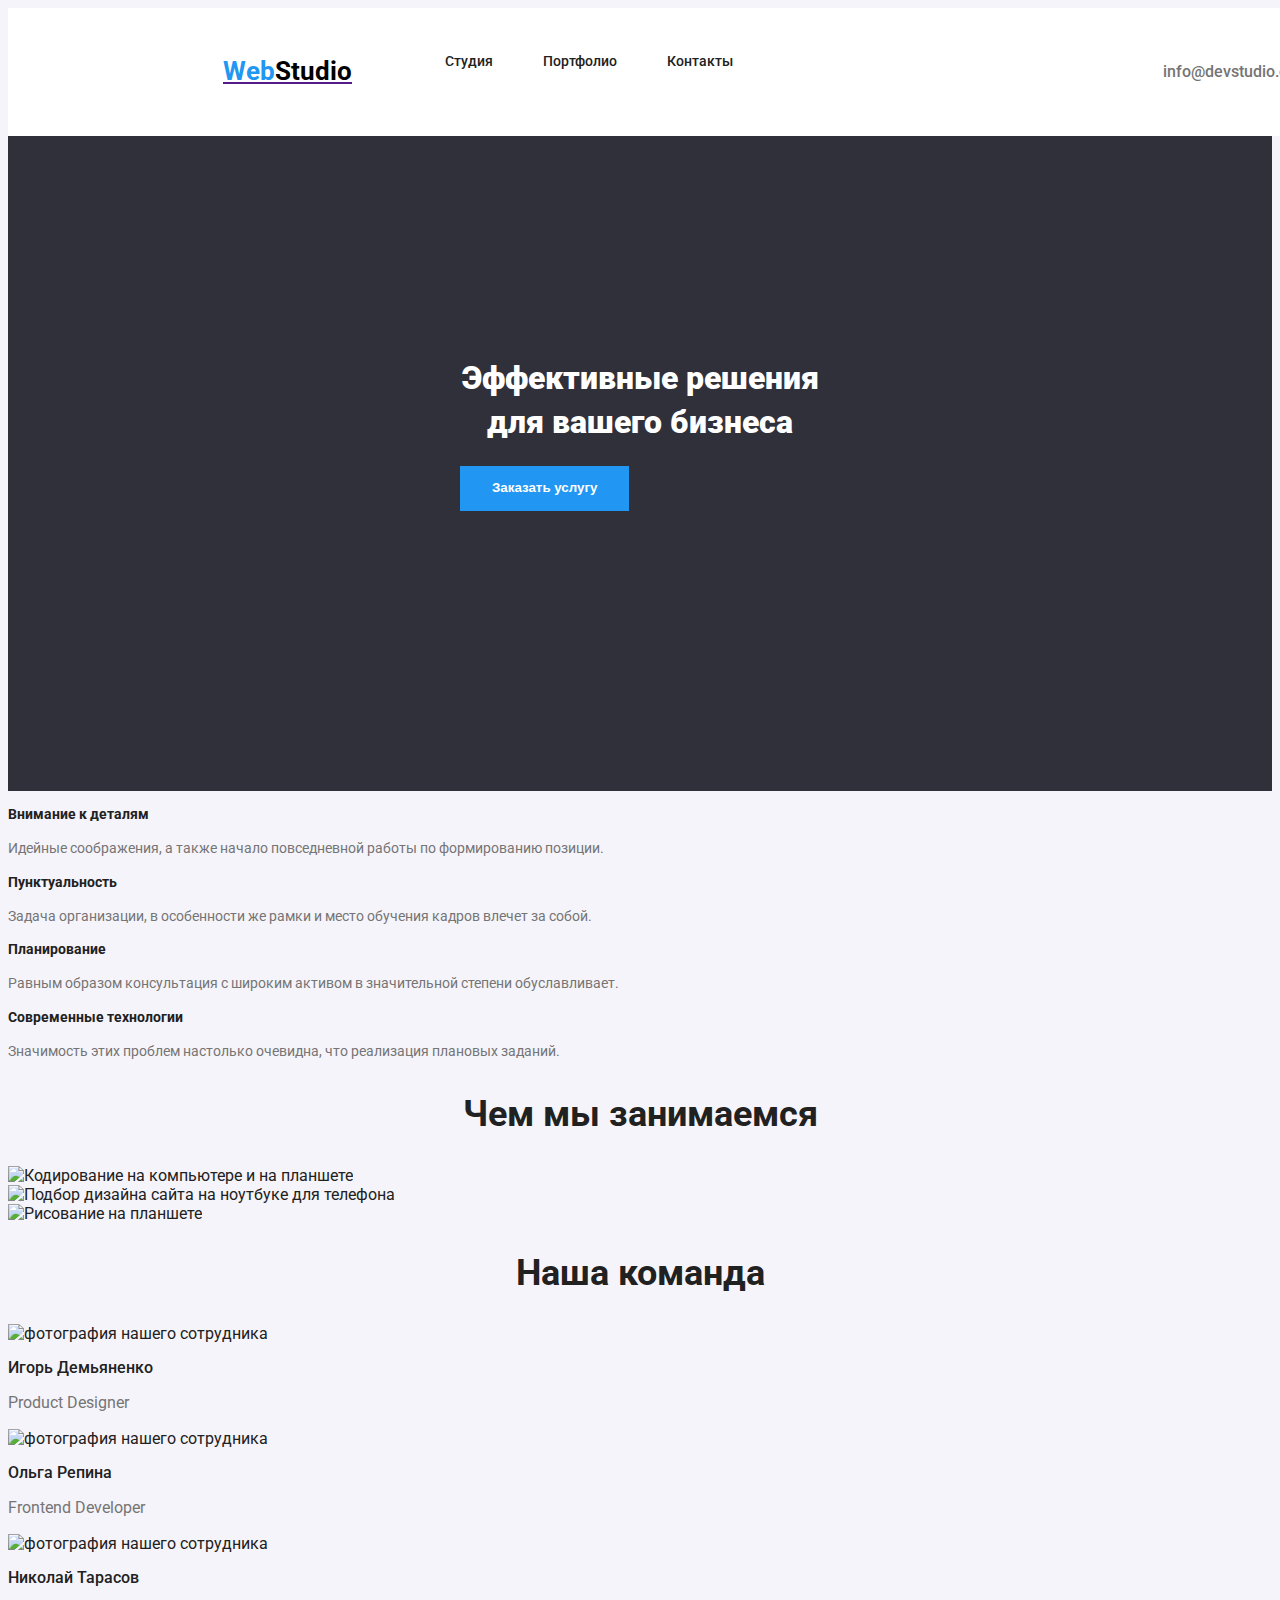
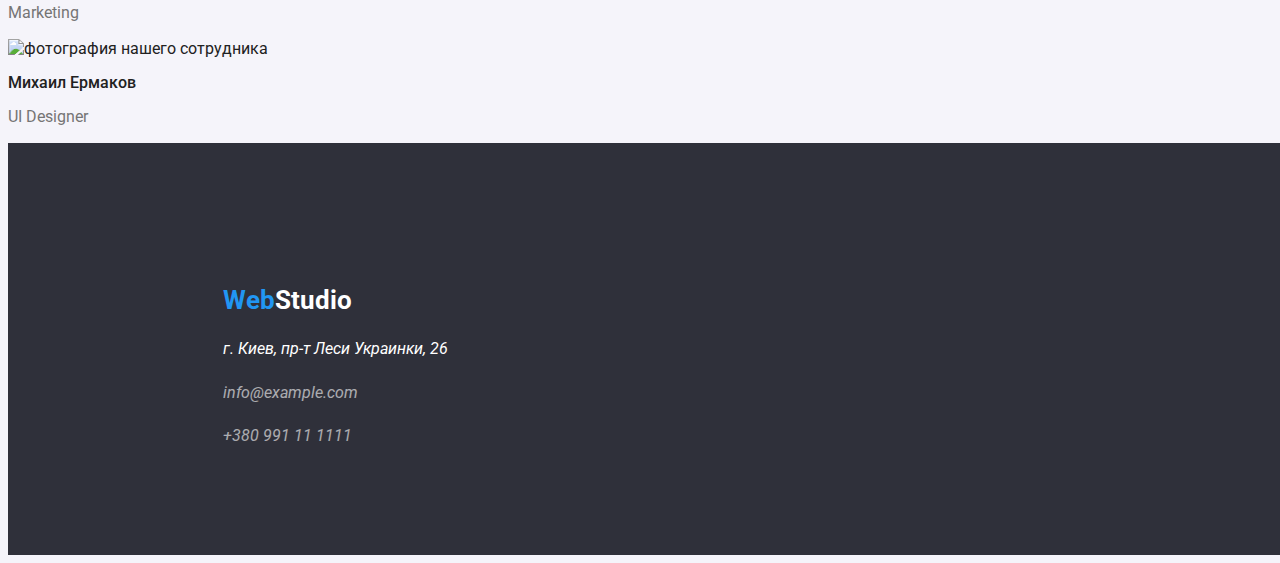
==== index.html @ 12a6280e "r" ====
<!DOCTYPE html>
<html lang="ru">

<head>
  <meta charset="UTF-8" />
  <meta http-equiv="X-UA-Compatible" content="IE=edge" />
  <meta name="viewport" content="width=device-width, initial-scale=1.0" />
  <link rel="preconnect" href="https://fonts.googleapis.com">
  <link rel="preconnect" href="https://fonts.gstatic.com" crossorigin>
  <link href="https://fonts.googleapis.com/css2?family=Raleway:wght@700&family=Roboto:wght@400;500;700;900&display=swap"
    rel="stylesheet">
  <link rel="stylesheet" href="./styles/normalize.css">
  <link rel="stylesheet" href="./styles/styles.css">
  <title>Document</title>
</head>

<body>
  <!--Шапка сайту-->
  <div class="wraper">
    <header class="header">
      <nav class="navigation">
        <ul class=" list navigation-link">
          <li class="logo"><a href=""><span class="logo-s">Web</span><span class="logo-studio">Studio</span></a></li>
          <li class=" navigation-item"><a href="./index.html" class="base-header">Студия</a></li>
          <li class=" navigation-item"><a href="./portfolio.html" class="base-header"> Портфолио</a></li>
          <li class=" navigation-item"><a href="" class="base-header">Контакты</a></li>
        </ul>
      </nav>
      <ul class="list navigation-link">
        <li><a href="info@devstudio.com" class=" navigation-item">info@devstudio.com</a></li>
        <li><a href="+380961111111" class=" navigation-item">+38 096 111 11 11</a></li>
      </ul>
    </header>
  </div>
  <main>
    <section class="hero">
      <h1 class="hero-h">Эффективные решения для вашего бизнеса </h1>
      <button class="hero-btn">Заказать услугу</button>
    </section>
    <section class="main-section">
      <h2 class="visually-hidden">Навички</h2>
      <ul class="list">
        <li>
          <h3 class="main-section-h">Внимание к деталям</h3>
          <p class="main-section-p">
            Идейные соображения, а также начало повседневной работы по
            формированию позиции.
          </p>
        </li>
        <li>
          <h3 class="main-section-h">Пунктуальность</h3>
          <p class="main-section-p">
            Задача организации, в особенности же рамки и место обучения кадров
            влечет за собой.
          </p>
        </li>
        <li>
          <h3 class="main-section-h">Планирование</h3>
          <p class="main-section-p">
            Равным образом консультация с широким активом в значительной
            степени обуславливает.
          </p>
        </li>
        <li>
          <h3 class="main-section-h">Современные технологии</h3>
          <p class="main-section-p">
            Значимость этих проблем настолько очевидна, что реализация
            плановых заданий.
          </p>
        </li>
      </ul>
    </section>
    <section>

      <h2 class="section-job-h">Чем мы занимаемся</h2>
      <ul class="list">
        <li>
          <img class="items" src="./images/box1.jpg" alt="Кодирование на компьютере и на планшете " width="370" />
        </li>
        <li>
          <img src="./images/box2.jpg" alt="Подбор дизайна сайта на ноутбуке для телефона" width="370" />
        </li>
        <li>
          <img class="items" src="./images/box3.jpg" alt="Рисование на планшете" width="370" />
        </li>
      </ul>
    </section>
    <section>
      <h2 class="section-job-h">Наша команда</h2>
      <ul class="list">
        <li>
          <img src="./images/img1.jpg" alt="фотография нашего сотрудника" width="270" />
          <h3 class="comand">Игорь Демьяненко</h3>
          <p class="section-job-p">Product Designer</p>
        </li>
        <li>
          <img src="./images/img2.jpg" alt="фотография нашего сотрудника" width="270" />
          <h3 class="comand">Ольга Репина</h3>
          <p class="section-job-p">Frontend Developer</p>
        </li>
        <li>
          <img src="./images/img3.jpg" alt="фотография нашего сотрудника" width="270" />
          <h3 class="comand">Николай Тарасов</h3>
          <p class="section-job-p">Marketing</p>
        </li>
        <li>
          <img src="./images/img4.jpg" alt="фотография нашего сотрудника" width="270" />
          <h3 class="comand">Михаил Ермаков</h3>
          <p class="section-job-p">UI Designer</p>
        </li>
      </ul>
    </section>
  </main>
  <!--Підвал-->
  <footer class="foter">
    <a class="logo" href="/index.html"> <span class="logo-s">Web</span>Studio</a>
    <address class="addres">
      <p>г. Киев, пр-т Леси Украинки, 26</p>
      <p><a href="info@example.com" class="addres-color" >info@example.com</a></p>
      <p><a href="+380991111111" class="addres-color" >+380 991 11 1111</a></p>
    </address>
  </footer>
</body>

</html>
---- styles/styles.css ----
:root {
  --primari-color: #2196f3;
  --logo-color: #000000;
  --header-color: #212121;
  --secondari-color: #2f303a;
  --foter-color: #2f303a;
  --navigation-link-color: #757575;
  --background-color: #ffffff;
  --accent-color: #f5f4fa;
  --common-white: #e5e5e5;
  --main-font: "Raleway", sans-serif;
  --main-fonts: "Roboto", sans-serif;
  --title-size: 44px;
  --title1-size: 36px;
  --logo-size: 26px;
  --col-size: 18px;
  --button-size: 16px;
  --navigation-size: 14px;
}
.logo {
  font-size: var(--logo-size);
  color: var(--background-color);
  margin-right: 93px;
  font-weight: 700;
  line-height: 1.38;
  text-decoration: none;
  
  
}
.logo-s {
  color: var(--primari-color);
  text-decoration: none;
  
}
.logo-studio {
  color: var(--logo-color);
  text-decoration: none;
  

}


.wraper {
  background-color: var(--background-color);
}

.list {
  list-style: none;
  padding: 0%;
  font-family: inherit;
  
}

body {
  background: var(--accent-color);
  color: var(--header-color);
  font-family: "Roboto", sans-serif;
  
}

.header {
  background-color: var(--background-color);
  width: 1600px;
  padding: 32px 215px;
  display: flex;
  align-items: center;
  
}
.base-header {
  color: var(--header-color);
  text-decoration: none;
}

.base-header:hover,
.base-header:focus {
  color: var(--primari-color);
}

.navigation-link {
  margin-right: 50px;
  display: flex;
  line-height: 16px;

}
.navigation-item {
  margin-right: 50px;
  display: flex;
  line-height: 16px;
  font-weight: 500;
  line-height: 1.14;
  color: var(--navigation-link-color);
  text-decoration: none;
}
.navigation-item:hover {
  color: var(--primari-color);
}

.navigation {
  font-family: var(--main-fonts);
  font-size: var(--navigation-size);
  margin-right: 330px;
}
.hero {
  background-color: var(--foter-color);
  text-decoration: none;
  color: var(--background-color);
  padding: 200px 452px 280px;
  align-items: center;
}

.hero-h {
  line-height: 1.36;
  font-weight: 900;
  text-align: center;
}

.hero-btn {
  background-color: var(--primari-color);
  border: none;
  padding: 10px 32px;
  color: var(--background-color);
  font-weight: 700;
  line-height: 1.87;
}

.hero-btn:focus {
  cursor: pointer;
  background-color: aqua;
}

.main-section-h {
  font-size: var(--navigation-size);
  color: var(--header-color);
  font-weight: 700;
  line-height: 1.14;
}
.main-section-p {
  font-size: var(--navigation-size);
  color: var(--navigation-link-color);
  font-weight: 400;
  line-height: 1.71;
}
.section-job-h {
  font-size: var(--title1-size);
  color: var(--header-color);
  font-weight: 700;
  line-height: 1.16;
  text-align: center;
}

.section-job-p {
  font-size: var(--button-size);
  color: var(--navigation-link-color);
  font-weight: 400;
  line-height: 1.18;
}
.comand {
  font-size: var(--button-size);
  color: var(--header-color);
  font-weight: 500;
  line-height: 1.18;
}
.foter {
  background-color: var(--foter-color);
  width: 1600px;
  padding: 140px 1154px 90px 215px;
  color: var(--background-color);
}

.visually-hidden {
  position: absolute;
  white-space: nowrap;
  width: 1px;
  height: 1px;
  overflow: hidden;
  border: 0;
  padding: 0;
  clip: rect(0 0 0 0);
  clip-path: inset(50%);
  margin: -1px;
}

.addres {
  color: var(--background-color);
  font-weight: 400;
  line-height: 1.71;
}
/*Портфоліо*/
.list-btn:hover,
.list-btn:focus {
  background-color: var(--primari-color);
  color: var(--header-color);
}
.list-btn {
  font-weight: 500;
  line-height: 1.62;
}

.projekts {
  color: var(--header-color);
  font-size: var(--col-size);
}

.projekts-p {
  color: var(--navigation-link-color);
  font-size: var(--button-size);
  font-weight: 400;
  line-height: 1.87;
    text-decoration: none;
  
}
.projekts-h {
  font-weight: 700;
  line-height: 2;
  color: var(--header-color) ;
    text-decoration: none;
}

.addres-color {
  color: #ffffff;
  opacity: 0.6;
  text-decoration: none;
}
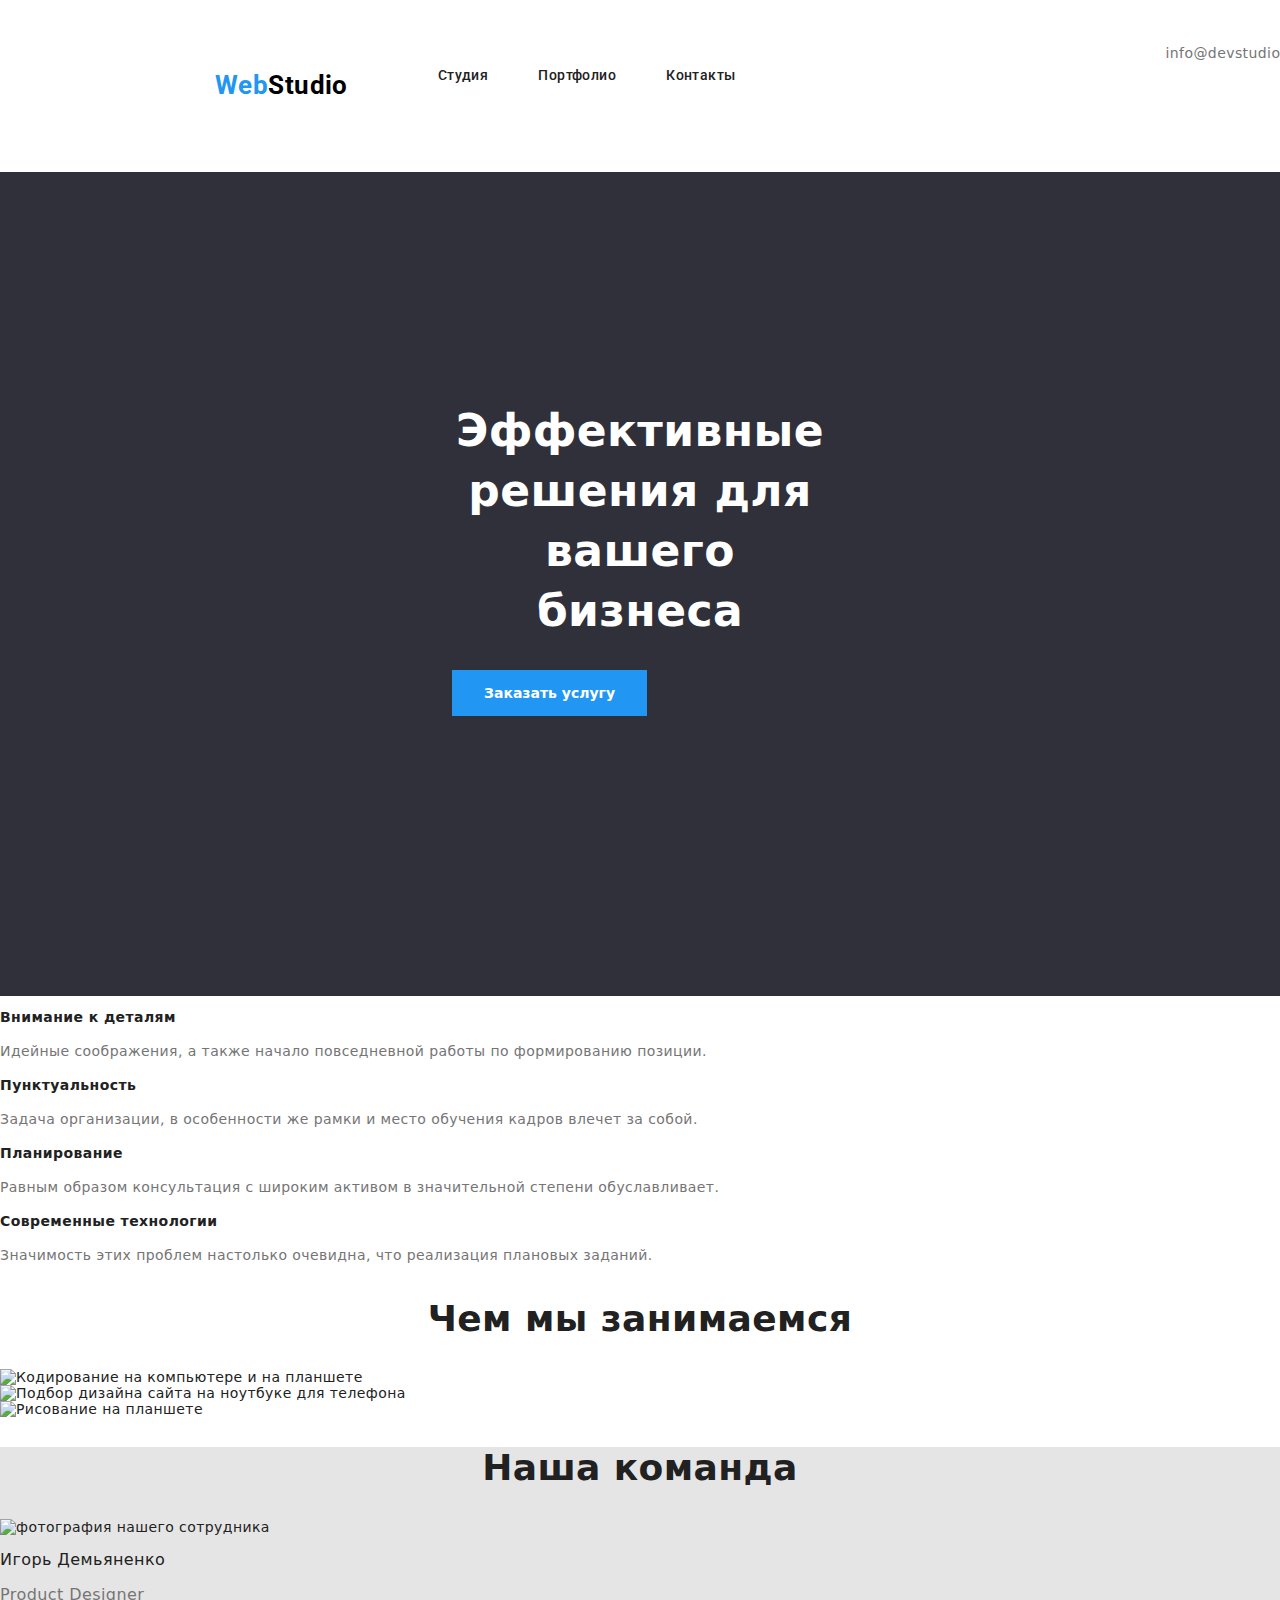
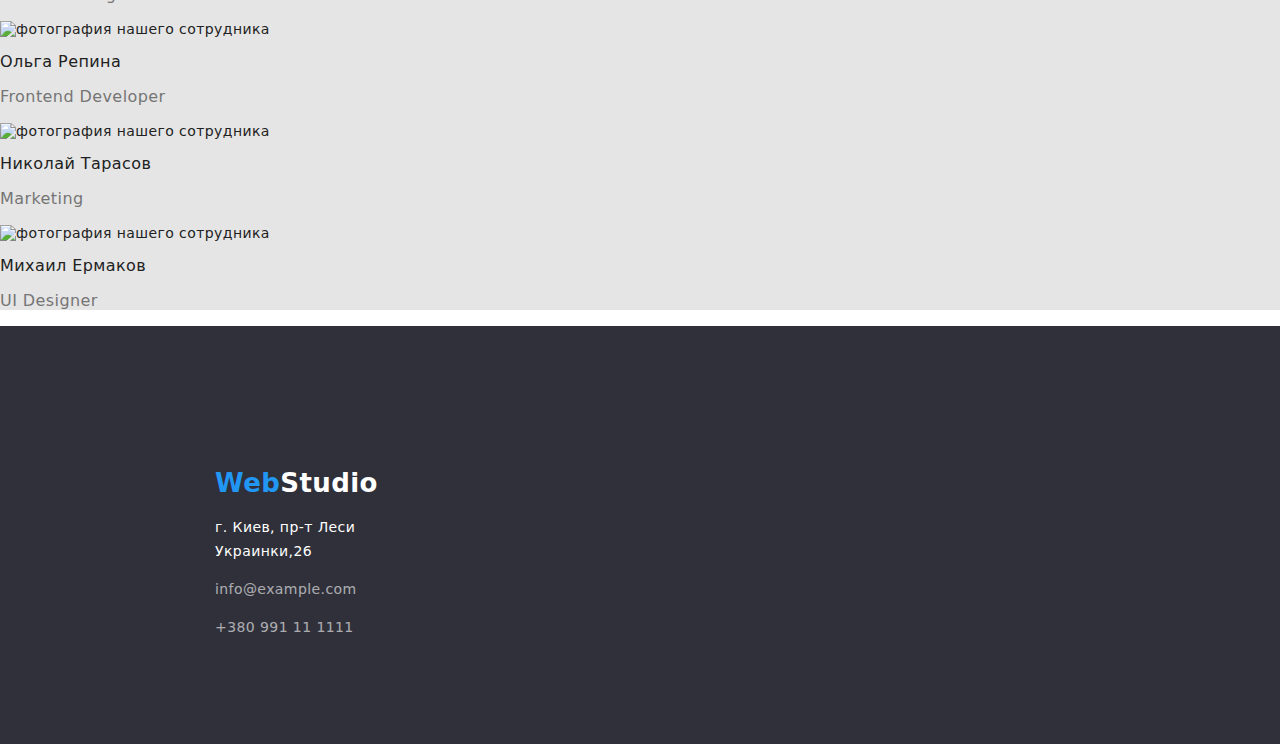
==== commit 9d346bd2: "r" ====
--- a/index.html
+++ b/index.html
@@ -9,26 +9,25 @@
   <link rel="preconnect" href="https://fonts.gstatic.com" crossorigin>
   <link href="https://fonts.googleapis.com/css2?family=Raleway:wght@700&family=Roboto:wght@400;500;700;900&display=swap"
     rel="stylesheet">
-  <link rel="stylesheet" href="./styles/normalize.css">
   <link rel="stylesheet" href="./styles/styles.css">
+  <link rel="stylesheet" href="https://cdnjs.cloudflare.com/ajax/libs/modern-normalize/1.0.0/modern-normalize.min.css">
   <title>Document</title>
 </head>
-
 <body>
   <!--Шапка сайту-->
   <div class="wraper">
     <header class="header">
       <nav class="navigation">
         <ul class=" list navigation-link">
-          <li class="logo"><a href=""><span class="logo-s">Web</span><span class="logo-studio">Studio</span></a></li>
+          <li> <a href="./index.html " class="logo"><span class="logo-s">Web</span><span class="logo-studio">Studio</span></a></li>
           <li class=" navigation-item"><a href="./index.html" class="base-header">Студия</a></li>
-          <li class=" navigation-item"><a href="./portfolio.html" class="base-header"> Портфолио</a></li>
+          <li class=" navigation-item"><a href="./portfolio.html" class="base-header">Портфолио</a></li>
           <li class=" navigation-item"><a href="" class="base-header">Контакты</a></li>
         </ul>
       </nav>
       <ul class="list navigation-link">
-        <li><a href="info@devstudio.com" class=" navigation-item">info@devstudio.com</a></li>
-        <li><a href="+380961111111" class=" navigation-item">+38 096 111 11 11</a></li>
+        <li><a href="mail_to:info@devstudio.com" class=" navigation-item">info@devstudio.com</a></li>
+        <li><a href="tel:+380961111111" class=" navigation-item">+38 096 111 11 11</a></li>
       </ul>
     </header>
   </div>
@@ -70,8 +69,7 @@
         </li>
       </ul>
     </section>
-    <section>
-
+    <section >
       <h2 class="section-job-h">Чем мы занимаемся</h2>
       <ul class="list">
         <li>
@@ -85,7 +83,7 @@
         </li>
       </ul>
     </section>
-    <section>
+    <section class="section-font" >
       <h2 class="section-job-h">Наша команда</h2>
       <ul class="list">
         <li>
@@ -113,11 +111,11 @@
   </main>
   <!--Підвал-->
   <footer class="foter">
-    <a class="logo" href="/index.html"> <span class="logo-s">Web</span>Studio</a>
+    <a class="logo" href="/index.html"><span class="logo-s">Web</span>Studio</a>
     <address class="addres">
-      <p>г. Киев, пр-т Леси Украинки, 26</p>
-      <p><a href="info@example.com" class="addres-color" >info@example.com</a></p>
-      <p><a href="+380991111111" class="addres-color" >+380 991 11 1111</a></p>
+      <p>г. Киев, пр-т Леси Украинки,26</p>
+      <p><a href="mail_to:info@example.com" class="addres-color" >info@example.com</a></p>
+      <p><a href="tel:+380991111111" class="addres-color" >+380 991 11 1111</a></p>
     </address>
   </footer>
 </body>
--- a/styles/styles.css
+++ b/styles/styles.css
@@ -17,26 +17,29 @@
   --button-size: 16px;
   --navigation-size: 14px;
 }
+
 .logo {
   font-size: var(--logo-size);
   color: var(--background-color);
-  margin-right: 93px;
+  margin-right: 90px;
   font-weight: 700;
   line-height: 1.38;
   text-decoration: none;
   
-  
-}
+}
+
+
 .logo-s {
   color: var(--primari-color);
-  text-decoration: none;
   
 }
 .logo-studio {
   color: var(--logo-color);
-  text-decoration: none;
-  
-
+  
+
+}
+.projekts-dekor{
+text-decoration: none;
 }
 
 
@@ -48,40 +51,50 @@
   list-style: none;
   padding: 0%;
   font-family: inherit;
-  
-}
-
-body {
-  background: var(--accent-color);
-  color: var(--header-color);
-  font-family: "Roboto", sans-serif;
-  
-}
+
+  
+}
+ body {
+   font-size: 14px;
+   font-family: 'Roboto', sans-serif;
+   letter-spacing: 0.03em;
+   color: var(--header-color);
+   background-color: var(--common-whiter);
+  
+ }
+
 
 .header {
   background-color: var(--background-color);
   width: 1600px;
+  margin: 0 auto;
   padding: 32px 215px;
   display: flex;
   align-items: center;
   
-}
+  }
+ 
+
 .base-header {
   color: var(--header-color);
-  text-decoration: none;
-}
+  text-decoration: none ;
+}
+
 
 .base-header:hover,
 .base-header:focus {
-  color: var(--primari-color);
+  color  :var(--primari-color)
+  
 }
 
 .navigation-link {
   margin-right: 50px;
   display: flex;
   line-height: 16px;
-
-}
+  font-style: normal;
+}
+
+
 .navigation-item {
   margin-right: 50px;
   display: flex;
@@ -90,6 +103,7 @@
   line-height: 1.14;
   color: var(--navigation-link-color);
   text-decoration: none;
+  
 }
 .navigation-item:hover {
   color: var(--primari-color);
@@ -99,7 +113,10 @@
   font-family: var(--main-fonts);
   font-size: var(--navigation-size);
   margin-right: 330px;
-}
+  
+}
+
+
 .hero {
   background-color: var(--foter-color);
   text-decoration: none;
@@ -109,6 +126,7 @@
 }
 
 .hero-h {
+  font-size:var(--title-size);
   line-height: 1.36;
   font-weight: 900;
   text-align: center;
@@ -126,6 +144,7 @@
 .hero-btn:focus {
   cursor: pointer;
   background-color: aqua;
+color: var(--logo-color) ;
 }
 
 .main-section-h {
@@ -133,12 +152,14 @@
   color: var(--header-color);
   font-weight: 700;
   line-height: 1.14;
+ 
 }
 .main-section-p {
   font-size: var(--navigation-size);
   color: var(--navigation-link-color);
   font-weight: 400;
   line-height: 1.71;
+
 }
 .section-job-h {
   font-size: var(--title1-size);
@@ -146,6 +167,10 @@
   font-weight: 700;
   line-height: 1.16;
   text-align: center;
+  
+}
+.section-font{
+  background-color: var(--common-white)  ;
 }
 
 .section-job-p {
@@ -153,12 +178,15 @@
   color: var(--navigation-link-color);
   font-weight: 400;
   line-height: 1.18;
+
+  
 }
 .comand {
   font-size: var(--button-size);
   color: var(--header-color);
   font-weight: 500;
   line-height: 1.18;
+ 
 }
 .foter {
   background-color: var(--foter-color);
@@ -184,12 +212,15 @@
   color: var(--background-color);
   font-weight: 400;
   line-height: 1.71;
-}
+  font-style: normal;
+}
+
 /*Портфоліо*/
 .list-btn:hover,
 .list-btn:focus {
   background-color: var(--primari-color);
   color: var(--header-color);
+  color: var(--background-color);
 }
 .list-btn {
   font-weight: 500;
@@ -199,6 +230,7 @@
 .projekts {
   color: var(--header-color);
   font-size: var(--col-size);
+  text-decoration: none;
 }
 
 .projekts-p {
@@ -206,18 +238,24 @@
   font-size: var(--button-size);
   font-weight: 400;
   line-height: 1.87;
-    text-decoration: none;
+  text-decoration: none;
   
 }
 .projekts-h {
   font-weight: 700;
   line-height: 2;
   color: var(--header-color) ;
-    text-decoration: none;
+  text-decoration: none;
+ 
 }
 
 .addres-color {
   color: #ffffff;
-  opacity: 0.6;
-  text-decoration: none;
-}
+  opacity: 0.60;
+  text-decoration: none;
+  
+}
+.addres-color:hover ,
+.addres-color:focus{
+color: var(--primari-color);
+}
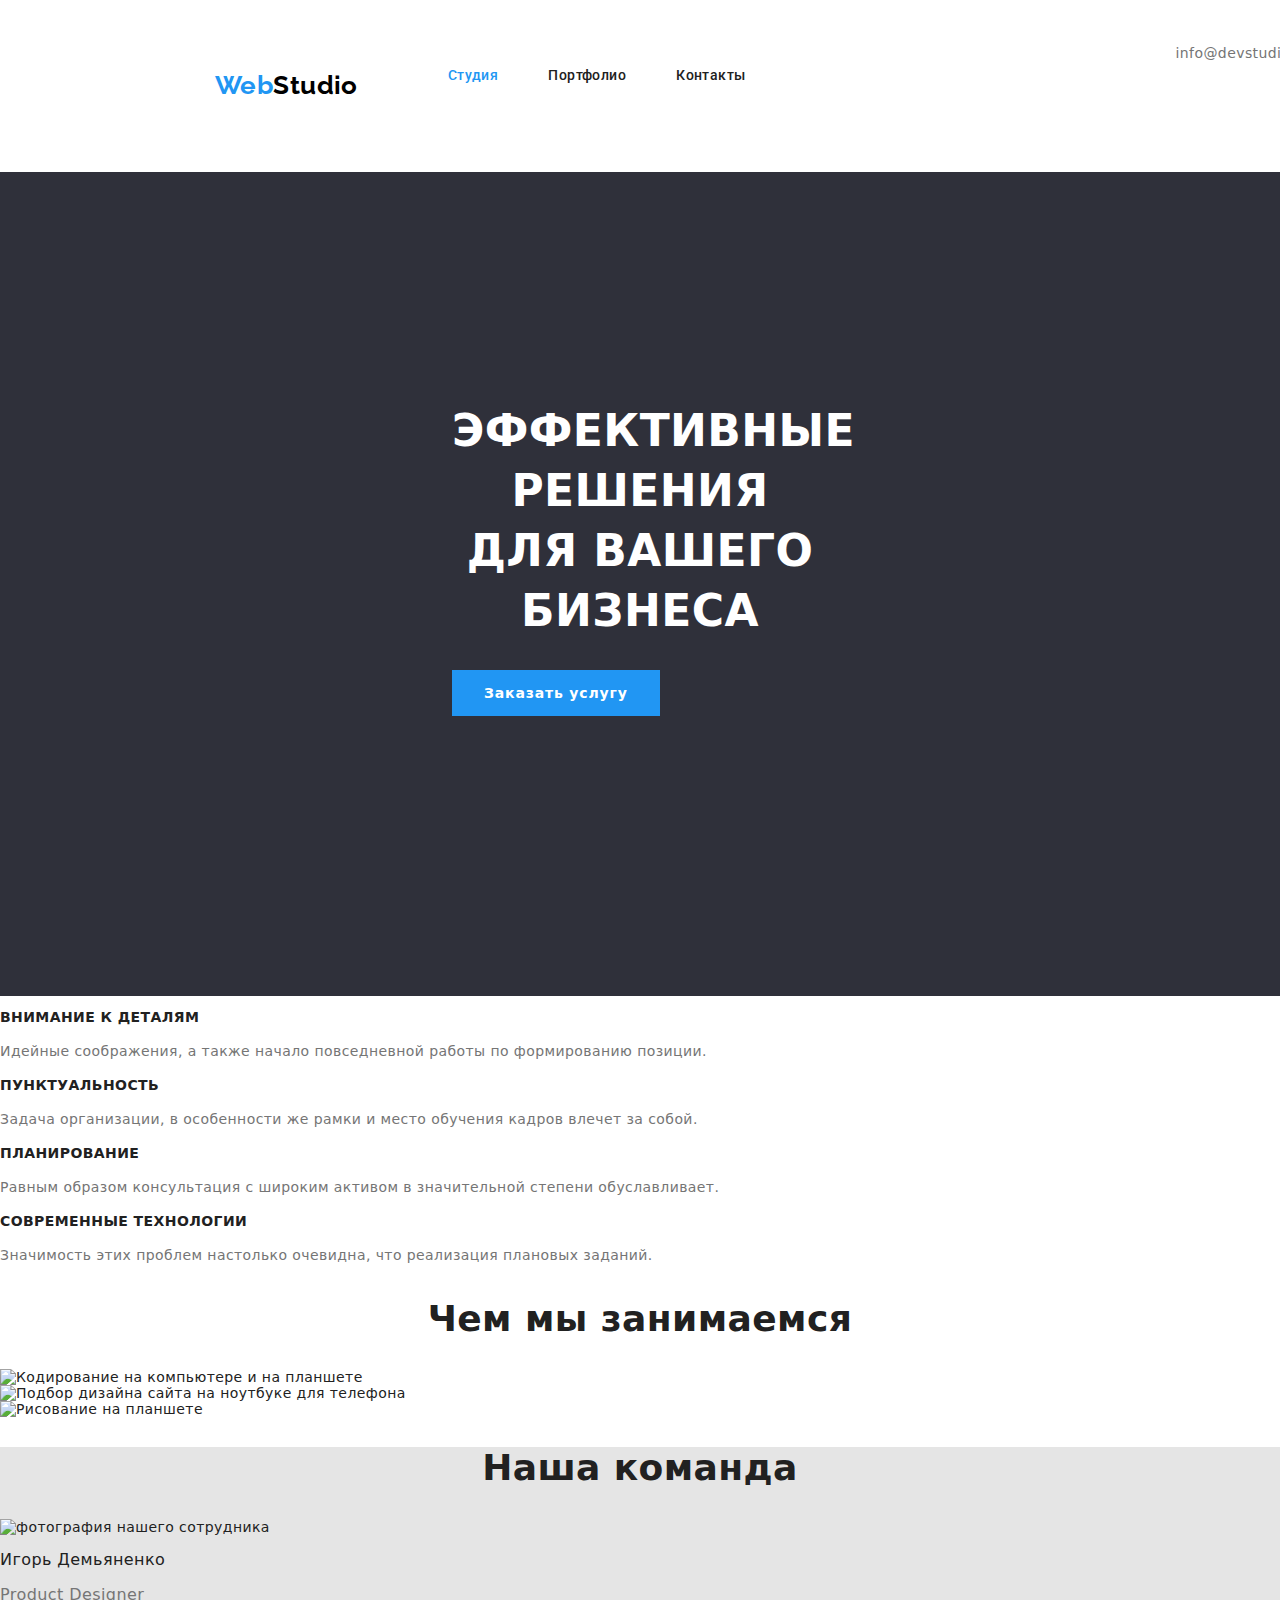
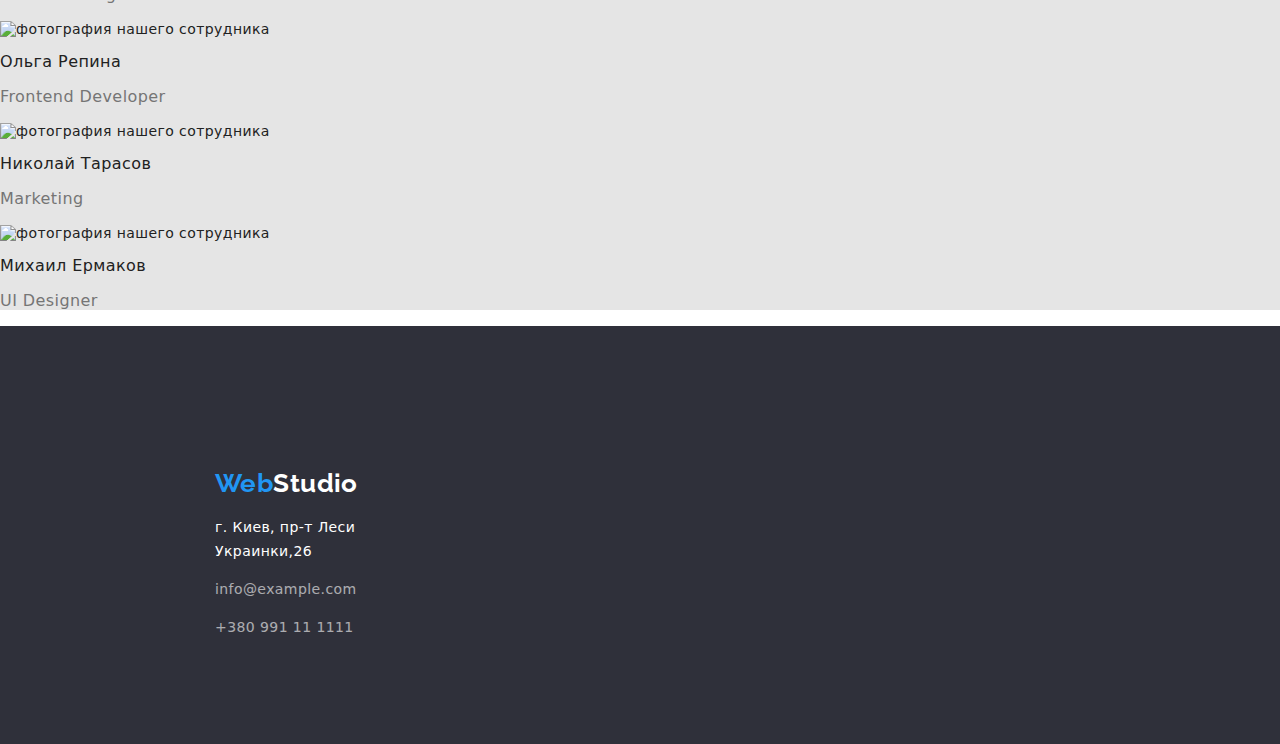
==== commit e339ca96: "r" ====
--- a/index.html
+++ b/index.html
@@ -19,8 +19,8 @@
     <header class="header">
       <nav class="navigation">
         <ul class=" list navigation-link">
-          <li> <a href="./index.html " class="logo"><span class="logo-s">Web</span><span class="logo-studio">Studio</span></a></li>
-          <li class=" navigation-item"><a href="./index.html" class="base-header">Студия</a></li>
+          <li> <a href="./index.html "   class="logo" ><span class="logo-s">Web</span><span class="logo-studio">Studio</span></a></li>
+          <li class=" navigation-item"><a href="./index.html"  class="current"   class="base-header" >Студия</a></li>
           <li class=" navigation-item"><a href="./portfolio.html" class="base-header">Портфолио</a></li>
           <li class=" navigation-item"><a href="" class="base-header">Контакты</a></li>
         </ul>
--- a/styles/styles.css
+++ b/styles/styles.css
@@ -25,6 +25,7 @@
   font-weight: 700;
   line-height: 1.38;
   text-decoration: none;
+  font-family:'Raleway';
   
 }
 
@@ -78,6 +79,12 @@
 .base-header {
   color: var(--header-color);
   text-decoration: none ;
+ 
+}
+
+.current {
+color: var(--primari-color);
+text-decoration: none;
 }
 
 
@@ -123,6 +130,7 @@
   color: var(--background-color);
   padding: 200px 452px 280px;
   align-items: center;
+  text-transform: uppercase ;
 }
 
 .hero-h {
@@ -139,6 +147,7 @@
   color: var(--background-color);
   font-weight: 700;
   line-height: 1.87;
+  letter-spacing: 0.06em;
 }
 
 .hero-btn:focus {
@@ -152,6 +161,7 @@
   color: var(--header-color);
   font-weight: 700;
   line-height: 1.14;
+  text-transform: uppercase;
  
 }
 .main-section-p {
